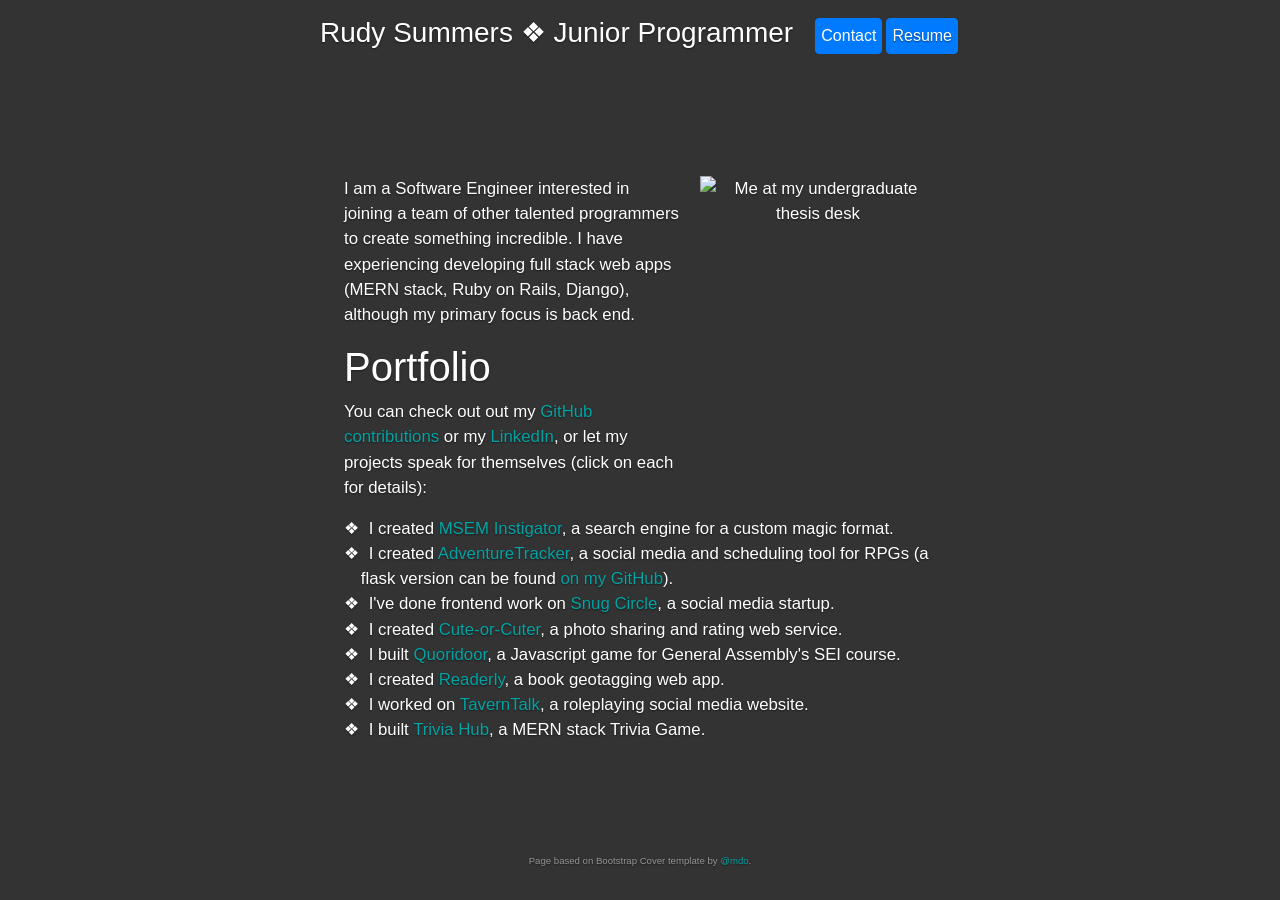
==== index.html @ fcfe2036 "updated post SEI" ====
<!doctype html>
<html lang="en">

  <head>
    <!-- Required meta tags -->
    <meta charset="utf-8">
    <meta name="viewport" content="width=device-width, initial-scale=1, shrink-to-fit=no">
    <meta name="description" content="">
    <meta name="author" content="">

    <!-- jQuery first then Bootstrap JS -->    
    <script src="https://code.jquery.com/jquery-3.3.1.js"></script>
    <script src="https://stackpath.bootstrapcdn.com/bootstrap/4.1.3/js/bootstrap.min.js" integrity="sha384-ChfqqxuZUCnJSK3+MXmPNIyE6ZbWh2IMqE241rYiqJxyMiZ6OW/JmZQ5stwEULTy" crossorigin="anonymous"></script>

    <!-- Bootstrap CSS -->
    <link rel="stylesheet" href="https://stackpath.bootstrapcdn.com/bootstrap/4.1.3/css/bootstrap.min.css" integrity="sha384-MCw98/SFnGE8fJT3GXwEOngsV7Zt27NXFoaoApmYm81iuXoPkFOJwJ8ERdknLPMO" crossorigin="anonymous">
    <link href="cover.css" rel="stylesheet">

    <title>Rudy Summers Portfolio</title>
  </head>

  <body>
    <div class="cover-container d-flex w-100 h-100 p-3 mx-auto flex-column">
      <header class="masthead mb-auto">
        <div class="inner">
          <h3 class="masthead-brand">Rudy Summers &#x2756; Junior Programmer</h3>
          <nav class="nav nav-masthead justify-content-center">
            <button type="button" class="btn btn-primary" data-toggle="modal" data-target="#contactModal">
              Contact
            </button>
            <a class="btn btn-primary" target=”_blank” href="https://drive.google.com/file/d/1ShY-8rQhaRQ8i8r3h64RKtpm_j4X4wgP/view?usp=sharing">Resume</a>
        </div>
      </header>

      <main role="main" class="inner cover">        
        <div class="col-sm-4 center">
        </div>
        <br>

        <p class="lead">
          <img src="https://i.imgur.com/EvGni8Z.jpg" 
            alt="Me at my undergraduate thesis desk" width="256" height="304" class="center">

          I am a Software Engineer interested in joining a team of other talented programmers 
          to create something incredible. I have experiencing developing full stack web apps (MERN stack, Ruby on Rails, Django),
          although my primary focus is back end.
        </p>

        <h1 class="cover-heading">Portfolio</h1>
        <p class="lead">
          You can check out out my 
            <a target=”_blank” href="https://github.com/rudyards">GitHub contributions</a> 
          or my 
            <a target=”_blank” href="https://www.linkedin.com/in/rudy-summers-61960042/">LinkedIn</a>, 
          or let my projects speak for themselves (click on each for details):
          </p>

        <ul>

          <li class="lead" id="instigator">
            I created 
            <a target=”_blank” href="https://msem-instigator.herokuapp.com/help/contact">MSEM Instigator</a>, 
            a search engine for a custom magic format.
            <ul class="skills" id="instigator-skills">
              <li>Skills Involved: Ruby on Rails, HTML</li>
              <li>White labeling a project/building on and heavily modifying someone else's code</li>
              <li>Database searching and displaying based on user inputs</li>
            </ul>
          </li>

          <li class="lead" id="adventure">
            I created 
            <a target=”_blank” href="https://adventuretracker.herokuapp.com/about">AdventureTracker</a>, 
            a social media and scheduling tool for RPGs (a flask version can be found 
            <a href="https://github.com/rudyards/flask-adventuretracker-localv">on my GitHub</a>).
            <ul class="skills" id="adventure-skills">
              <li>Skills Involved: Ruby on Rails, HTML</li>
              <li>Porting applications from one language (Python/Flask) to another (Rails)</li>
              <li>Getting timezones to display properly for users in Rails</li>
              <li>User accounts (including encrypted passwords)</li>
            </ul>
          </li>

          <li class="lead" id="snugcircle">
            I've done frontend work on 
            <a href="http://snugcircle.com/about">Snug Circle</a>, 
            a social media startup.
            <ul class="skills" id="snugcircle-skills">
                <li>Skills Involved: HTML, SCSS</li>
                <li>Responding to GitHub issues. Closing tickets to complete tasks.</li>
                <li>Creating new Git branches and pull requests for improvements and testing.</li>
            </ul>
          </li>

          <li class="lead" id="cuteorcuter">
            I created
            <a target="_blank" href="https://cute-or-cuter.com/about">Cute-or-Cuter</a>,
            a photo sharing and rating web service.
            <ul class="skills" id="cuteorcuter-skills">
              <li>Skills Involved: Ruby On Rails, HTML, CSS, JQuery, AWS</li>
              <li>Full stack web application from scratch with a target userbase</li>
              <li>Image hosting with AWS.</li>
              <li>Displaying images in a grid with bootstrap</li>
              <li>Incrementally adding critical features</li>
            </ul>
          </li>

          <li class="lead" id="quoridoor">
            I built
            <a target="_blank" href="http://rudysummers.com/Quoridoor/">Quoridoor</a>,
            a Javascript game for General Assembly's SEI course.
            <ul class="skills" id="quoridoor-skills">
              <li>Skills Involved: Javascript, HTML, CSS, JQuery, GitHub Pages</li>
              <li>Game based on the boardgame with the same name.</li>
              <li>Created in the span of 4 days for the first project week of GA.</li>
            </ul>
          </li>

          <li class="lead" id="readerly">
            I created
            <a target="_blank" href="https://readerly-sdi.herokuapp.com">Readerly</a>,
            a book geotagging web app.
            <ul class="skills" id="readerly-skills">
              <li>Skills Involved: Express, MongoDB (via Atlas), Mongoose, Google Maps API, Google Books API, CSS, EJS, Node.JS</li>
              <li>Full stack web application that uses multiple different APIS</li>
              <li>Created for the second project week of General Assembly.</li>
              <li>Currently is a MVP, more features are being added.</li>
            </ul>
          </li>

          <li class="lead" id="taverntalk">
            I worked on
            <a target="_blank" href="https://taverntalk.herokuapp.com">TavernTalk</a>,
            a roleplaying social media website.
            <ul class="skills" id="taverntalk-skills">
              <li>Skills Involved: Python, Django, Postgresql, HTML, Materialize, GitHub</li>
              <li>Full stack group project. I was in charge of managing the GitHub as well as a substantial portion of the backend.</li>
              <li>Created for the third project week of General Assembly.</li>
              <li>Originally concieved by another group member, the project shares some similarities with AdventureTracker.</li>
              <li>Active development is planned, as the group work efforts were very successful.</li>
            </ul>
          </li>

          <li class="lead" id="triviahub">
            I built
            <a target="_blank" href="https://sei-trivia-hub.herokuapp.com">Trivia Hub</a>,
            a MERN stack Trivia Game.
            <ul class="skills" id="triviahub-skills">
              <li>Skills Involved: React, Mongoose, Express, Node, HTML, Javascript, CSS, OpenTriviaDB API</li>
              <li>Full stack React project that utilized an API and has persistent user logins/scores.</li>
              <li>Created for the fourth project week of GA.</li>
              <li>Currently is a MVP, more polish required.</li>
            </ul>
          </li>
        
        </ul>

        <!-- Button trigger modal -->
        <div class="modal fade" id="contactModal" tabindex="-1" role="dialog" aria-labelledby="exampleModalLabel" aria-hidden="true">
          <div class="modal-dialog" role="document">
            <div class="modal-content">
              <div class="modal-header">
                <h5 class="modal-title" id="exampleModalLabel">Contact Info</h5>
                <button type="button" class="close" data-dismiss="modal" aria-label="Close">
                  <span aria-hidden="true">&times;</span>
                </button>
              </div>
              <div class="modal-body" style="text-shadow:none">
                Email: <a href="mailto:summersrudy@gmail.com">summersrudy@gmail.com</a>
                <br>Phone: (310)-570-9792
              </div>
            </div>
          </div>
        </div>

      </main>

      <footer class="mastfoot mt-auto text-center">
        <div class="inner">
          <p class="tiny">
            Page based on Bootstrap Cover template by 
            <a href="https://twitter.com/mdo">@mdo</a>.
            </p>
        </div>
      </footer>
    </div>
    <script src='main.js'></script> 
  </body>

</html>
---- cover.css ----
/*
 * Globals
 */

/* Links */
a:focus,
a:hover {
  color: #fff;
}

a {
  color: #01a3a4;
}

/* Custom default button */
.btn-secondary,
.btn-secondary:hover,
.btn-secondary:focus {
  color: #333;
  text-shadow: none; /* Prevent inheritance from `body` */
  background-color: #fff;
  border: .05rem solid #fff;
}


/*
 * Base structure
 */

html,
body {
  height: 100%;
  background-color: #333;
}

body {
  display: -ms-flexbox;
  display: flex;
  color: #fff;
  text-shadow: 0 .05rem .1rem rgba(0, 0, 0, .5);
}

.container {
  max-width: 450px;
  margin: 0 auto; }

.cover-container {
  max-width: 42em;
}

/* We only have one image. */
img {
  float:        right;
  padding-left: 20px;
}

ul {
  list-style: none;
  margin-left: 0;
  padding-left: 0;
}

li {
  padding-left: 1em;
  text-indent: -1em;
}

li:before {
  content:         "❖";
  padding-right:   5px;
}

.skills {
  display:      none;
  padding-left: 20px;
}

.hide {
  display: none; }

.modal-title, .modal-body {
  color: black;
}

.btn-primary {
  padding: 5px;
  margin: 2px;
}

.lead {
  font-size: 1.05rem;
}

/*
 * Header
 */
.masthead {
  margin-bottom: 2rem;
}

.masthead-brand {
  margin-bottom: 0;
}

.nav-masthead .nav-link {
  padding: .25rem 0;
  font-weight: 700;
  color: rgba(255, 255, 255, .5);
  background-color: transparent;
  border-bottom: .25rem solid transparent;
}

.nav-masthead .nav-link:hover,
.nav-masthead .nav-link:focus {
  border-bottom-color: rgba(255, 255, 255, .25);
}

.nav-masthead .nav-link + .nav-link {
  margin-left: 1rem;
}

.nav-masthead .active {
  color: #fff;
  border-bottom-color: #fff;
}

@media (min-width: 48em) {
  .masthead-brand {
    float: left;
  }
  .nav-masthead {
    float: right;
  }
}

.center {
  text-align: center;
}

.tiny {
  font-size:        0.6em;
}

/*
 * Cover
 */
.cover {
  padding: 0 1.5rem;
}
.cover .btn-lg {
  padding: .75rem 1.25rem;
  font-weight: 700;
}



/*
 * Footer
 */
.mastfoot {
  color: rgba(255, 255, 255, .5);
}
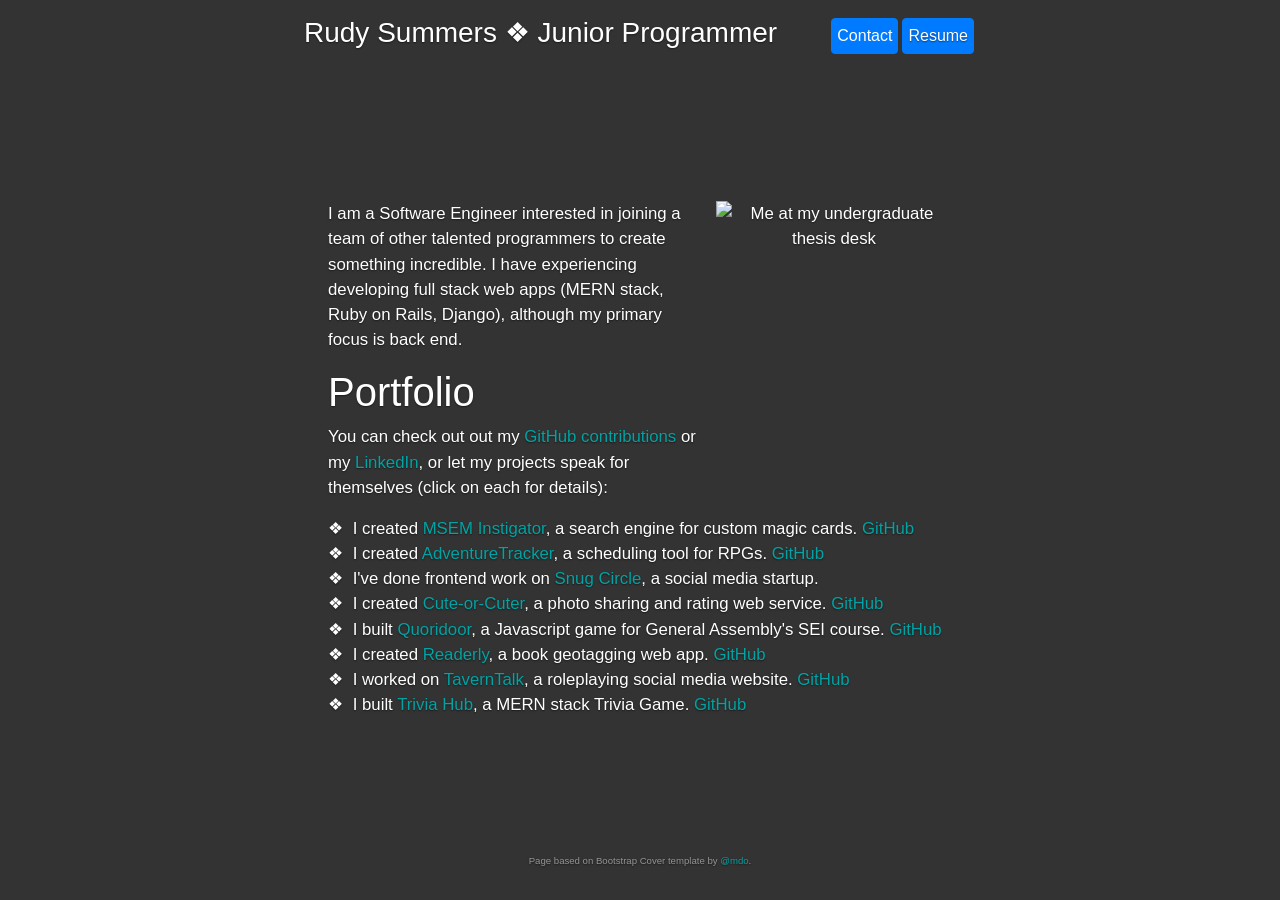
==== commit da051913: "Added github links to each list item" ====
--- a/index.html
+++ b/index.html
@@ -60,7 +60,7 @@
           <li class="lead" id="instigator">
             I created 
             <a target=”_blank” href="https://msem-instigator.herokuapp.com/help/contact">MSEM Instigator</a>, 
-            a search engine for a custom magic format.
+            a search engine for custom magic cards. <b><a target="_blank" href="https://github.com/rudyards/frontend">GitHub</a></b>
             <ul class="skills" id="instigator-skills">
               <li>Skills Involved: Ruby on Rails, HTML</li>
               <li>White labeling a project/building on and heavily modifying someone else's code</li>
@@ -71,13 +71,13 @@
           <li class="lead" id="adventure">
             I created 
             <a target=”_blank” href="https://adventuretracker.herokuapp.com/about">AdventureTracker</a>, 
-            a social media and scheduling tool for RPGs (a flask version can be found 
-            <a href="https://github.com/rudyards/flask-adventuretracker-localv">on my GitHub</a>).
+            a scheduling tool for RPGs. <b><a target="_blank" href="https://github.com/rudyards/adventuretracker">GitHub</a></b>
             <ul class="skills" id="adventure-skills">
               <li>Skills Involved: Ruby on Rails, HTML</li>
               <li>Porting applications from one language (Python/Flask) to another (Rails)</li>
               <li>Getting timezones to display properly for users in Rails</li>
               <li>User accounts (including encrypted passwords)</li>
+              <li>Another version was built in Flask. <b><a target="_blank" href="https://github.com/rudyards/flask-adventuretracker-localv">GitHub</a></b>
             </ul>
           </li>
 
@@ -89,13 +89,14 @@
                 <li>Skills Involved: HTML, SCSS</li>
                 <li>Responding to GitHub issues. Closing tickets to complete tasks.</li>
                 <li>Creating new Git branches and pull requests for improvements and testing.</li>
+                <li>No public GitHub currently avilable</li>
             </ul>
           </li>
 
           <li class="lead" id="cuteorcuter">
             I created
             <a target="_blank" href="https://cute-or-cuter.com/about">Cute-or-Cuter</a>,
-            a photo sharing and rating web service.
+            a photo sharing and rating web service. <b><a target="_blank" href="https://github.com/rudyards/cute-or-cuter">GitHub</a></b>
             <ul class="skills" id="cuteorcuter-skills">
               <li>Skills Involved: Ruby On Rails, HTML, CSS, JQuery, AWS</li>
               <li>Full stack web application from scratch with a target userbase</li>
@@ -108,7 +109,7 @@
           <li class="lead" id="quoridoor">
             I built
             <a target="_blank" href="http://rudysummers.com/Quoridoor/">Quoridoor</a>,
-            a Javascript game for General Assembly's SEI course.
+            a Javascript game for General Assembly's SEI course. <b><a target="_blank" href="https://github.com/rudyards/Quoridoor">GitHub</a></b>
             <ul class="skills" id="quoridoor-skills">
               <li>Skills Involved: Javascript, HTML, CSS, JQuery, GitHub Pages</li>
               <li>Game based on the boardgame with the same name.</li>
@@ -119,7 +120,7 @@
           <li class="lead" id="readerly">
             I created
             <a target="_blank" href="https://readerly-sdi.herokuapp.com">Readerly</a>,
-            a book geotagging web app.
+            a book geotagging web app. <b><a target="_blank" href="https://github.com/rudyards/Readerly">GitHub</a></b>
             <ul class="skills" id="readerly-skills">
               <li>Skills Involved: Express, MongoDB (via Atlas), Mongoose, Google Maps API, Google Books API, CSS, EJS, Node.JS</li>
               <li>Full stack web application that uses multiple different APIS</li>
@@ -131,7 +132,7 @@
           <li class="lead" id="taverntalk">
             I worked on
             <a target="_blank" href="https://taverntalk.herokuapp.com">TavernTalk</a>,
-            a roleplaying social media website.
+            a roleplaying social media website. <b><a target="_blank" href="https://github.com/rudyards/TavernTalk">GitHub</a></b>
             <ul class="skills" id="taverntalk-skills">
               <li>Skills Involved: Python, Django, Postgresql, HTML, Materialize, GitHub</li>
               <li>Full stack group project. I was in charge of managing the GitHub as well as a substantial portion of the backend.</li>
@@ -144,7 +145,7 @@
           <li class="lead" id="triviahub">
             I built
             <a target="_blank" href="https://sei-trivia-hub.herokuapp.com">Trivia Hub</a>,
-            a MERN stack Trivia Game.
+            a MERN stack Trivia Game. <b><a target="_blank" href="https://github.com/rudyards/trivia-hub">GitHub</a></b>
             <ul class="skills" id="triviahub-skills">
               <li>Skills Involved: React, Mongoose, Express, Node, HTML, Javascript, CSS, OpenTriviaDB API</li>
               <li>Full stack React project that utilized an API and has persistent user logins/scores.</li>
--- a/cover.css
+++ b/cover.css
@@ -45,7 +45,7 @@
   margin: 0 auto; }
 
 .cover-container {
-  max-width: 42em;
+  max-width: 44em;
 }
 
 /* We only have one image. */
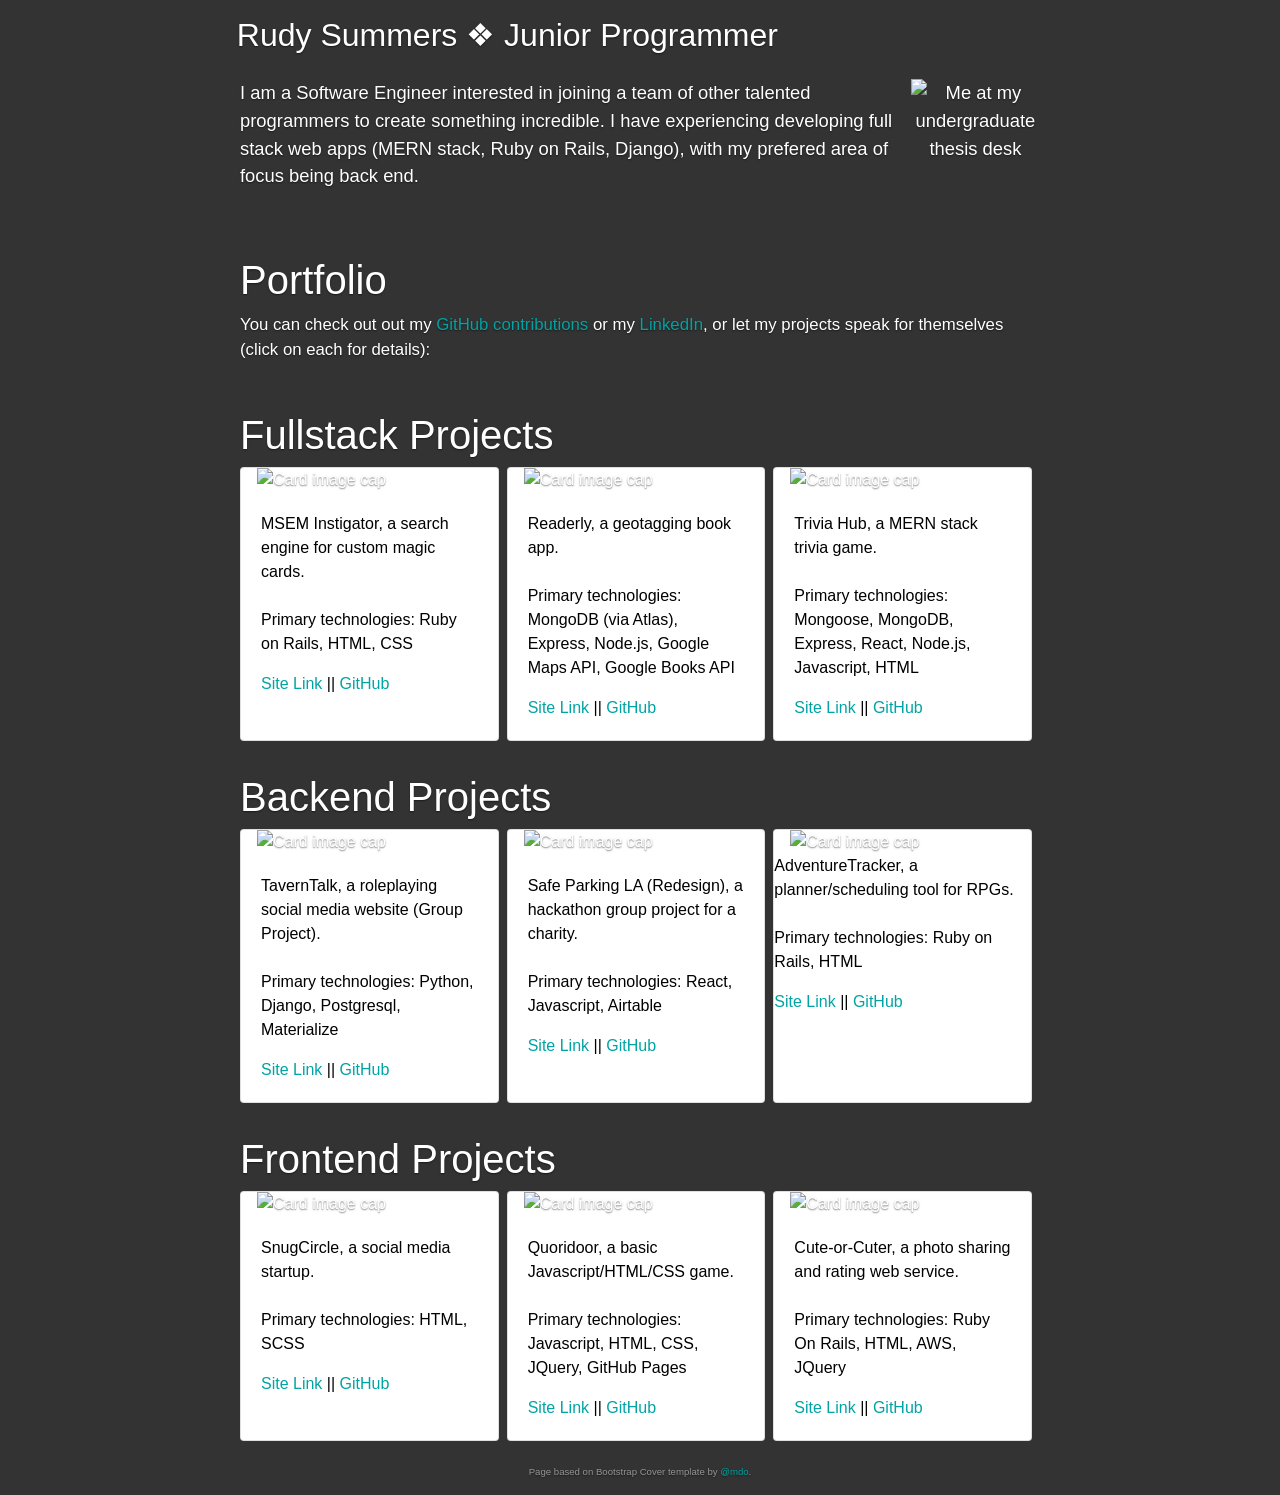
==== commit 926a464a: "Redesign" ====
--- a/index.html
+++ b/index.html
@@ -23,12 +23,7 @@
     <div class="cover-container d-flex w-100 h-100 p-3 mx-auto flex-column">
       <header class="masthead mb-auto">
         <div class="inner">
-          <h3 class="masthead-brand">Rudy Summers &#x2756; Junior Programmer</h3>
-          <nav class="nav nav-masthead justify-content-center">
-            <button type="button" class="btn btn-primary" data-toggle="modal" data-target="#contactModal">
-              Contact
-            </button>
-            <a class="btn btn-primary" target=”_blank” href="https://drive.google.com/file/d/1ShY-8rQhaRQ8i8r3h64RKtpm_j4X4wgP/view?usp=sharing">Resume</a>
+          <h2 class="masthead-brand title">Rudy Summers &#x2756; Junior Programmer</h3>
         </div>
       </header>
 
@@ -37,14 +32,14 @@
         </div>
         <br>
 
-        <p class="lead">
+        <div class="intro">
           <img src="https://i.imgur.com/EvGni8Z.jpg" 
-            alt="Me at my undergraduate thesis desk" width="256" height="304" class="center">
-
+            alt="Me at my undergraduate thesis desk" width="147.6" height="182.4" class="center">
+        <p>
           I am a Software Engineer interested in joining a team of other talented programmers 
-          to create something incredible. I have experiencing developing full stack web apps (MERN stack, Ruby on Rails, Django),
-          although my primary focus is back end.
+          to create something incredible. I have experiencing developing full stack web apps (MERN stack, Ruby on Rails, Django), with my prefered area of focus being back end.
         </p>
+        </div>
 
         <h1 class="cover-heading">Portfolio</h1>
         <p class="lead">
@@ -54,128 +49,137 @@
             <a target=”_blank” href="https://www.linkedin.com/in/rudy-summers-61960042/">LinkedIn</a>, 
           or let my projects speak for themselves (click on each for details):
           </p>
+        <h1 class="cover-heading">Fullstack Projects</h1>
+        <div class="projects">       
+          <div class="card">
+            <img class="card-img-top" src="https://i.imgur.com/At8eZzS.jpg" alt="Card image cap">
+            <div class="card-body">
+                <p class="card-text">MSEM Instigator, a search engine for custom magic cards.
+                <br>
+                <br>Primary technologies: Ruby on Rails, HTML, CSS</p>
+                <p class="card-text"> <a target=”_blank” href="https://msem-instigator.herokuapp.com">Site Link</a>  ||  
+                <a target="_blank" href="https://github.com/rudyards/frontend">GitHub</a>
+                </p>
+              </div>
+          </div>
 
-        <ul>
+          <div class="card" >
+            <img class="card-img-top" src="https://i.imgur.com/IbSt38e.jpg" alt="Card image cap">
+            <div class="card-body">
+                <p class="card-text">Readerly, a geotagging book app.
+                <br>
+                <br>Primary technologies: MongoDB (via Atlas), Express, Node.js, Google Maps API, Google Books API</p>
+                <p class="card-text"><a target="_blank" href="https://readerly-sdi.herokuapp.com">Site Link</a>
+                  ||
+                <a target="_blank" href="https://github.com/rudyards/Readerly">GitHub</a>
+                </p>
+              </div>
+          </div>
 
-          <li class="lead" id="instigator">
-            I created 
-            <a target=”_blank” href="https://msem-instigator.herokuapp.com/help/contact">MSEM Instigator</a>, 
-            a search engine for custom magic cards. <b><a target="_blank" href="https://github.com/rudyards/frontend">GitHub</a></b>
-            <ul class="skills" id="instigator-skills">
-              <li>Skills Involved: Ruby on Rails, HTML</li>
-              <li>White labeling a project/building on and heavily modifying someone else's code</li>
-              <li>Database searching and displaying based on user inputs</li>
-            </ul>
-          </li>
+          <div class="card" >
+            <img class="card-img-top" src="https://i.imgur.com/8hkVXDj.jpg" alt="Card image cap">
+            <div class="card-body">
+                <p class="card-text">Trivia Hub, a MERN stack trivia game.
+                <br>
+                <br>Primary technologies: Mongoose, MongoDB, Express, React, Node.js, Javascript, HTML</p>
+                <p class="card-text"><a target="_blank" href="https://sei-trivia-hub.herokuapp.com">Site Link</a>
+                  ||
+                <a target="_blank" href="https://github.com/rudyards/trivia-hub">GitHub</a>
+                </p>
+              </div>
+          </div>
 
-          <li class="lead" id="adventure">
-            I created 
-            <a target=”_blank” href="https://adventuretracker.herokuapp.com/about">AdventureTracker</a>, 
-            a scheduling tool for RPGs. <b><a target="_blank" href="https://github.com/rudyards/adventuretracker">GitHub</a></b>
-            <ul class="skills" id="adventure-skills">
-              <li>Skills Involved: Ruby on Rails, HTML</li>
-              <li>Porting applications from one language (Python/Flask) to another (Rails)</li>
-              <li>Getting timezones to display properly for users in Rails</li>
-              <li>User accounts (including encrypted passwords)</li>
-              <li>Another version was built in Flask. <b><a target="_blank" href="https://github.com/rudyards/flask-adventuretracker-localv">GitHub</a></b>
-            </ul>
-          </li>
-
-          <li class="lead" id="snugcircle">
-            I've done frontend work on 
-            <a href="http://snugcircle.com/about">Snug Circle</a>, 
-            a social media startup.
-            <ul class="skills" id="snugcircle-skills">
-                <li>Skills Involved: HTML, SCSS</li>
-                <li>Responding to GitHub issues. Closing tickets to complete tasks.</li>
-                <li>Creating new Git branches and pull requests for improvements and testing.</li>
-                <li>No public GitHub currently avilable</li>
-            </ul>
-          </li>
-
-          <li class="lead" id="cuteorcuter">
-            I created
-            <a target="_blank" href="https://cute-or-cuter.com/about">Cute-or-Cuter</a>,
-            a photo sharing and rating web service. <b><a target="_blank" href="https://github.com/rudyards/cute-or-cuter">GitHub</a></b>
-            <ul class="skills" id="cuteorcuter-skills">
-              <li>Skills Involved: Ruby On Rails, HTML, CSS, JQuery, AWS</li>
-              <li>Full stack web application from scratch with a target userbase</li>
-              <li>Image hosting with AWS.</li>
-              <li>Displaying images in a grid with bootstrap</li>
-              <li>Incrementally adding critical features</li>
-            </ul>
-          </li>
-
-          <li class="lead" id="quoridoor">
-            I built
-            <a target="_blank" href="http://rudysummers.com/Quoridoor/">Quoridoor</a>,
-            a Javascript game for General Assembly's SEI course. <b><a target="_blank" href="https://github.com/rudyards/Quoridoor">GitHub</a></b>
-            <ul class="skills" id="quoridoor-skills">
-              <li>Skills Involved: Javascript, HTML, CSS, JQuery, GitHub Pages</li>
-              <li>Game based on the boardgame with the same name.</li>
-              <li>Created in the span of 4 days for the first project week of GA.</li>
-            </ul>
-          </li>
-
-          <li class="lead" id="readerly">
-            I created
-            <a target="_blank" href="https://readerly-sdi.herokuapp.com">Readerly</a>,
-            a book geotagging web app. <b><a target="_blank" href="https://github.com/rudyards/Readerly">GitHub</a></b>
-            <ul class="skills" id="readerly-skills">
-              <li>Skills Involved: Express, MongoDB (via Atlas), Mongoose, Google Maps API, Google Books API, CSS, EJS, Node.JS</li>
-              <li>Full stack web application that uses multiple different APIS</li>
-              <li>Created for the second project week of General Assembly.</li>
-              <li>Currently is a MVP, more features are being added.</li>
-            </ul>
-          </li>
-
-          <li class="lead" id="taverntalk">
-            I worked on
-            <a target="_blank" href="https://taverntalk.herokuapp.com">TavernTalk</a>,
-            a roleplaying social media website. <b><a target="_blank" href="https://github.com/rudyards/TavernTalk">GitHub</a></b>
-            <ul class="skills" id="taverntalk-skills">
-              <li>Skills Involved: Python, Django, Postgresql, HTML, Materialize, GitHub</li>
-              <li>Full stack group project. I was in charge of managing the GitHub as well as a substantial portion of the backend.</li>
-              <li>Created for the third project week of General Assembly.</li>
-              <li>Originally concieved by another group member, the project shares some similarities with AdventureTracker.</li>
-              <li>Active development is planned, as the group work efforts were very successful.</li>
-            </ul>
-          </li>
-
-          <li class="lead" id="triviahub">
-            I built
-            <a target="_blank" href="https://sei-trivia-hub.herokuapp.com">Trivia Hub</a>,
-            a MERN stack Trivia Game. <b><a target="_blank" href="https://github.com/rudyards/trivia-hub">GitHub</a></b>
-            <ul class="skills" id="triviahub-skills">
-              <li>Skills Involved: React, Mongoose, Express, Node, HTML, Javascript, CSS, OpenTriviaDB API</li>
-              <li>Full stack React project that utilized an API and has persistent user logins/scores.</li>
-              <li>Created for the fourth project week of GA.</li>
-              <li>Currently is a MVP, more polish required.</li>
-            </ul>
-          </li>
-        
-        </ul>
-
-        <!-- Button trigger modal -->
-        <div class="modal fade" id="contactModal" tabindex="-1" role="dialog" aria-labelledby="exampleModalLabel" aria-hidden="true">
-          <div class="modal-dialog" role="document">
-            <div class="modal-content">
-              <div class="modal-header">
-                <h5 class="modal-title" id="exampleModalLabel">Contact Info</h5>
-                <button type="button" class="close" data-dismiss="modal" aria-label="Close">
-                  <span aria-hidden="true">&times;</span>
-                </button>
-              </div>
-              <div class="modal-body" style="text-shadow:none">
-                Email: <a href="mailto:summersrudy@gmail.com">summersrudy@gmail.com</a>
-                <br>Phone: (310)-570-9792
-              </div>
-            </div>
-          </div>
         </div>
 
-      </main>
+        <h1 class="cover-heading">Backend Projects</h1>
+        <div class="projects">       
+          <div class="card">
+            <img class="card-img-top" src="https://i.imgur.com/s8kVEn7.jpg" alt="Card image cap">
+            <div class="card-body">
+                <p class="card-text">TavernTalk, a roleplaying social media website (Group Project).
+                <br>
+                <br>Primary technologies: Python, Django, Postgresql, Materialize</p>
+                <p class="card-text"><a target="_blank" href="https://taverntalk.herokuapp.com">Site Link</a>
+                  ||
+                <a target="_blank" href="https://github.com/rudyards/TavernTalk">GitHub</a>
+              </div>
+          </div>
 
+          <div class="card">
+            <img class="card-img-top" src="https://i.imgur.com/LPekeTQ.jpg" alt="Card image cap">
+            <div class="card-body">
+                <p class="card-text">Safe Parking LA (Redesign), a hackathon group project for a charity.
+                <br>
+                <br>Primary technologies: React, Javascript, Airtable</p>
+                <p class="card-text"><a target="_blank" href="http://spla-app.herokuapp.com/">Site Link</a>
+                  ||
+                <a target="_blank" href="https://github.com/rudyards/SPLA-Redesign">GitHub</a>
+              </div>
+          </div>
+
+          <div class="card">
+            <img class="card-img-top" src="https://i.imgur.com/VY2jbHj.jpg" alt="Card image cap">
+            <div class="card-bod">
+                <p class="card-text">AdventureTracker, a planner/scheduling tool for RPGs.
+                <br>
+                <br>Primary technologies: Ruby on Rails, HTML</p>
+                <p class="card-text"><a target="_blank" href="https://adventuretracker.herokuapp.com">Site Link</a>
+                  ||
+                <a target="_blank" href="https://github.com/rudyards/adventuretracker">GitHub</a>
+              </div>
+          </div>
+
+          
+
+        </div>
+
+        <h1 class="cover-heading">Frontend Projects</h1>
+        <div class="projects">       
+          <div class="card">
+            <img class="card-img-top" src="https://i.imgur.com/l3mSmH8.jpg" alt="Card image cap">
+            <div class="card-body">
+                <p class="card-text">SnugCircle, a social media startup.
+                <br>
+                <br>Primary technologies: HTML, SCSS</p>
+                <p class="card-text"> <a target=”_blank” href="https://snugcircle.com/">Site Link</a>  ||  
+                <a target="_blank" href="https://github.com/ColinSummers/circle">GitHub</a>
+                </p>
+              </div>
+          </div>
+
+          <div class="card">
+            <img class="card-img-top" src="https://i.imgur.com/NXIUOVl.jpg" alt="Card image cap">
+            <div class="card-body">
+                <p class="card-text">Quoridoor, a basic Javascript/HTML/CSS game.
+                <br>
+                <br>Primary technologies: Javascript, HTML, CSS, JQuery, GitHub Pages</p>
+                <p class="card-text">
+                  <a target="_blank" href="http://rudysummers.com/Quoridoor/">Site Link</a>
+                  ||
+                  <a target="_blank" href="https://github.com/rudyards/Quoridoor">GitHub</a>
+                </p>
+              </div>
+          </div>
+
+          <div class="card">
+            <img class="card-img-top" src="https://i.imgur.com/csip5Ye.jpg" alt="Card image cap">
+            <div class="card-body">
+                <p class="card-text">Cute-or-Cuter, a photo sharing and rating web service.
+                <br>
+              <br>Primary technologies: Ruby On Rails, HTML, AWS, JQuery</p>
+                <p class="card-text">
+                  <a target="_blank" href="https://cute-or-cuter.com/">Site Link</a>
+                  ||
+                  <a target="_blank" href="https://github.com/rudyards/cute-or-cuter">GitHub</a>
+                </p>
+              </div>
+          </div>
+
+        </div>
+        <!-- Button trigger modal -->
+
+  
+      <br>
       <footer class="mastfoot mt-auto text-center">
         <div class="inner">
           <p class="tiny">
--- a/cover.css
+++ b/cover.css
@@ -5,7 +5,7 @@
 /* Links */
 a:focus,
 a:hover {
-  color: #fff;
+  color: blue;
 }
 
 a {
@@ -45,13 +45,13 @@
   margin: 0 auto; }
 
 .cover-container {
-  max-width: 44em;
+  max-width: 55em;
 }
 
 /* We only have one image. */
 img {
   float:        right;
-  padding-left: 20px;
+  padding-left: 1em;
 }
 
 ul {
@@ -70,8 +70,31 @@
   padding-right:   5px;
 }
 
+.projects {
+  display:flex;
+
+}
+
+.card {
+  margin-right: .5em;
+  width: 33%;
+}
+
+.card-text {
+  color: black;
+  text-shadow: none;
+}
+
+.intro {
+  padding-bottom: 1em;
+  font-size: 1.15rem;
+}
+
+.title {
+  padding-left: .65em;
+}
+
 .skills {
-  display:      none;
   padding-left: 20px;
 }
 
@@ -152,6 +175,9 @@
   font-weight: 700;
 }
 
+.cover-heading {
+  padding-top: 2rem;
+}
 
 
 /*
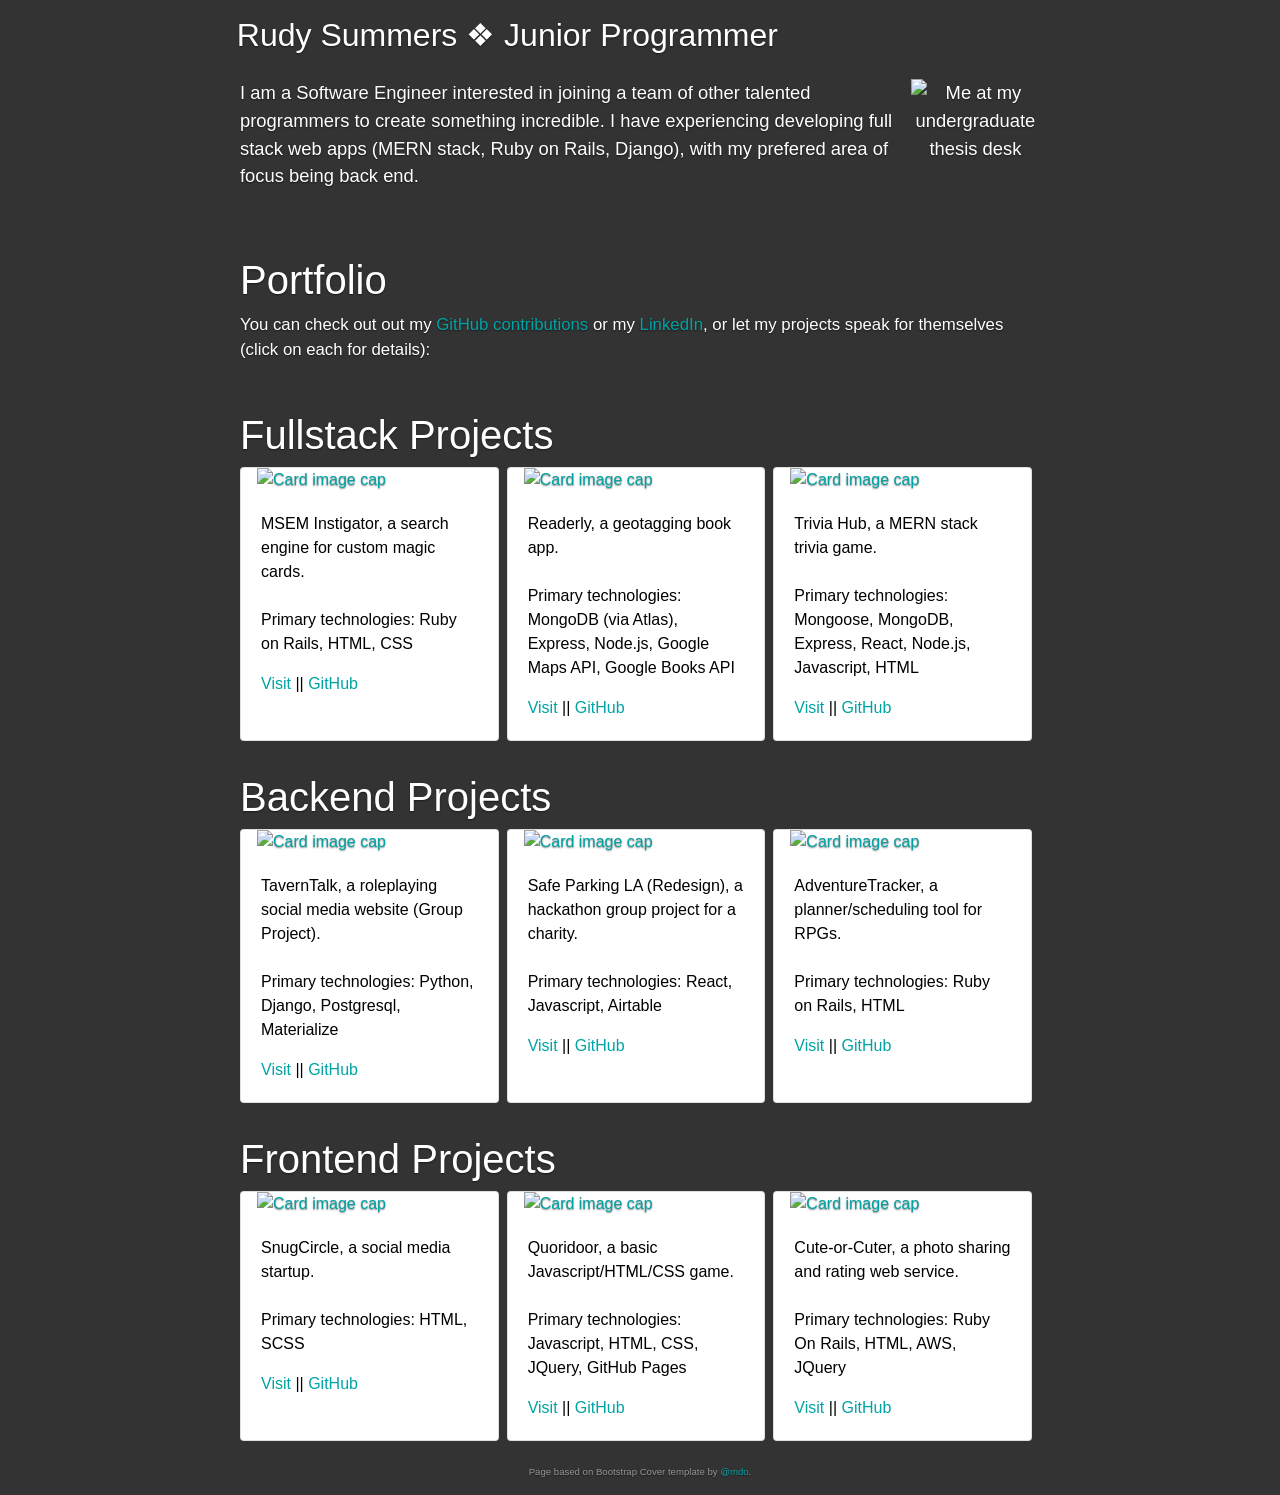
==== commit e6c5dc1b: "tweaks" ====
--- a/index.html
+++ b/index.html
@@ -52,24 +52,24 @@
         <h1 class="cover-heading">Fullstack Projects</h1>
         <div class="projects">       
           <div class="card">
-            <img class="card-img-top" src="https://i.imgur.com/At8eZzS.jpg" alt="Card image cap">
+            <a target=”_blank” href="https://msem-instigator.herokuapp.com"><img class="card-img-top" src="https://i.imgur.com/At8eZzS.jpg" alt="Card image cap"></a>
             <div class="card-body">
                 <p class="card-text">MSEM Instigator, a search engine for custom magic cards.
                 <br>
                 <br>Primary technologies: Ruby on Rails, HTML, CSS</p>
-                <p class="card-text"> <a target=”_blank” href="https://msem-instigator.herokuapp.com">Site Link</a>  ||  
+                <p class="card-text"> <a target=”_blank” href="https://msem-instigator.herokuapp.com">Visit</a>  ||  
                 <a target="_blank" href="https://github.com/rudyards/frontend">GitHub</a>
                 </p>
               </div>
           </div>
 
           <div class="card" >
-            <img class="card-img-top" src="https://i.imgur.com/IbSt38e.jpg" alt="Card image cap">
+            <a target="_blank" href="https://readerly-sdi.herokuapp.com"><img class="card-img-top" src="https://i.imgur.com/IbSt38e.jpg" alt="Card image cap"></a>
             <div class="card-body">
                 <p class="card-text">Readerly, a geotagging book app.
                 <br>
                 <br>Primary technologies: MongoDB (via Atlas), Express, Node.js, Google Maps API, Google Books API</p>
-                <p class="card-text"><a target="_blank" href="https://readerly-sdi.herokuapp.com">Site Link</a>
+                <p class="card-text"><a target="_blank" href="https://readerly-sdi.herokuapp.com">Visit</a>
                   ||
                 <a target="_blank" href="https://github.com/rudyards/Readerly">GitHub</a>
                 </p>
@@ -77,12 +77,12 @@
           </div>
 
           <div class="card" >
-            <img class="card-img-top" src="https://i.imgur.com/8hkVXDj.jpg" alt="Card image cap">
+            <a target="_blank" href="https://sei-trivia-hub.herokuapp.com"><img class="card-img-top" src="https://i.imgur.com/8hkVXDj.jpg" alt="Card image cap"></a>
             <div class="card-body">
                 <p class="card-text">Trivia Hub, a MERN stack trivia game.
                 <br>
                 <br>Primary technologies: Mongoose, MongoDB, Express, React, Node.js, Javascript, HTML</p>
-                <p class="card-text"><a target="_blank" href="https://sei-trivia-hub.herokuapp.com">Site Link</a>
+                <p class="card-text"><a target="_blank" href="https://sei-trivia-hub.herokuapp.com">Visit</a>
                   ||
                 <a target="_blank" href="https://github.com/rudyards/trivia-hub">GitHub</a>
                 </p>
@@ -94,36 +94,36 @@
         <h1 class="cover-heading">Backend Projects</h1>
         <div class="projects">       
           <div class="card">
-            <img class="card-img-top" src="https://i.imgur.com/s8kVEn7.jpg" alt="Card image cap">
+            <a target="_blank" href="https://taverntalk.herokuapp.com"><img class="card-img-top" src="https://i.imgur.com/s8kVEn7.jpg" alt="Card image cap"></a>
             <div class="card-body">
                 <p class="card-text">TavernTalk, a roleplaying social media website (Group Project).
                 <br>
                 <br>Primary technologies: Python, Django, Postgresql, Materialize</p>
-                <p class="card-text"><a target="_blank" href="https://taverntalk.herokuapp.com">Site Link</a>
+                <p class="card-text"><a target="_blank" href="https://taverntalk.herokuapp.com">Visit</a>
                   ||
                 <a target="_blank" href="https://github.com/rudyards/TavernTalk">GitHub</a>
               </div>
           </div>
 
           <div class="card">
-            <img class="card-img-top" src="https://i.imgur.com/LPekeTQ.jpg" alt="Card image cap">
+            <a target="_blank" href="http://spla-app.herokuapp.com/"><img class="card-img-top" src="https://i.imgur.com/LPekeTQ.jpg" alt="Card image cap"></a>
             <div class="card-body">
                 <p class="card-text">Safe Parking LA (Redesign), a hackathon group project for a charity.
                 <br>
                 <br>Primary technologies: React, Javascript, Airtable</p>
-                <p class="card-text"><a target="_blank" href="http://spla-app.herokuapp.com/">Site Link</a>
+                <p class="card-text"><a target="_blank" href="http://spla-app.herokuapp.com/">Visit</a>
                   ||
                 <a target="_blank" href="https://github.com/rudyards/SPLA-Redesign">GitHub</a>
               </div>
           </div>
 
           <div class="card">
-            <img class="card-img-top" src="https://i.imgur.com/VY2jbHj.jpg" alt="Card image cap">
-            <div class="card-bod">
+            <a target="_blank" href="https://adventuretracker.herokuapp.com"><img class="card-img-top" src="https://i.imgur.com/VY2jbHj.jpg" alt="Card image cap"></a>
+            <div class="card-body">
                 <p class="card-text">AdventureTracker, a planner/scheduling tool for RPGs.
                 <br>
                 <br>Primary technologies: Ruby on Rails, HTML</p>
-                <p class="card-text"><a target="_blank" href="https://adventuretracker.herokuapp.com">Site Link</a>
+                <p class="card-text"><a target="_blank" href="https://adventuretracker.herokuapp.com">Visit</a>
                   ||
                 <a target="_blank" href="https://github.com/rudyards/adventuretracker">GitHub</a>
               </div>
@@ -136,25 +136,25 @@
         <h1 class="cover-heading">Frontend Projects</h1>
         <div class="projects">       
           <div class="card">
-            <img class="card-img-top" src="https://i.imgur.com/l3mSmH8.jpg" alt="Card image cap">
+            <a target=”_blank” href="https://snugcircle.com/"><img class="card-img-top" src="https://i.imgur.com/l3mSmH8.jpg" alt="Card image cap"></a>
             <div class="card-body">
                 <p class="card-text">SnugCircle, a social media startup.
                 <br>
                 <br>Primary technologies: HTML, SCSS</p>
-                <p class="card-text"> <a target=”_blank” href="https://snugcircle.com/">Site Link</a>  ||  
+                <p class="card-text"> <a target=”_blank” href="https://snugcircle.com/">Visit</a>  ||  
                 <a target="_blank" href="https://github.com/ColinSummers/circle">GitHub</a>
                 </p>
               </div>
           </div>
 
           <div class="card">
-            <img class="card-img-top" src="https://i.imgur.com/NXIUOVl.jpg" alt="Card image cap">
+            <a target="_blank" href="http://rudysummers.com/Quoridoor/"><img class="card-img-top" src="https://i.imgur.com/NXIUOVl.jpg" alt="Card image cap"></a>
             <div class="card-body">
                 <p class="card-text">Quoridoor, a basic Javascript/HTML/CSS game.
                 <br>
                 <br>Primary technologies: Javascript, HTML, CSS, JQuery, GitHub Pages</p>
                 <p class="card-text">
-                  <a target="_blank" href="http://rudysummers.com/Quoridoor/">Site Link</a>
+                  <a target="_blank" href="http://rudysummers.com/Quoridoor/">Visit</a>
                   ||
                   <a target="_blank" href="https://github.com/rudyards/Quoridoor">GitHub</a>
                 </p>
@@ -162,13 +162,13 @@
           </div>
 
           <div class="card">
-            <img class="card-img-top" src="https://i.imgur.com/csip5Ye.jpg" alt="Card image cap">
+            <a target="_blank" href="https://cute-or-cuter.com/"><img class="card-img-top" src="https://i.imgur.com/csip5Ye.jpg" alt="Card image cap"></a>
             <div class="card-body">
                 <p class="card-text">Cute-or-Cuter, a photo sharing and rating web service.
                 <br>
               <br>Primary technologies: Ruby On Rails, HTML, AWS, JQuery</p>
                 <p class="card-text">
-                  <a target="_blank" href="https://cute-or-cuter.com/">Site Link</a>
+                  <a target="_blank" href="https://cute-or-cuter.com/">Visit</a>
                   ||
                   <a target="_blank" href="https://github.com/rudyards/cute-or-cuter">GitHub</a>
                 </p>
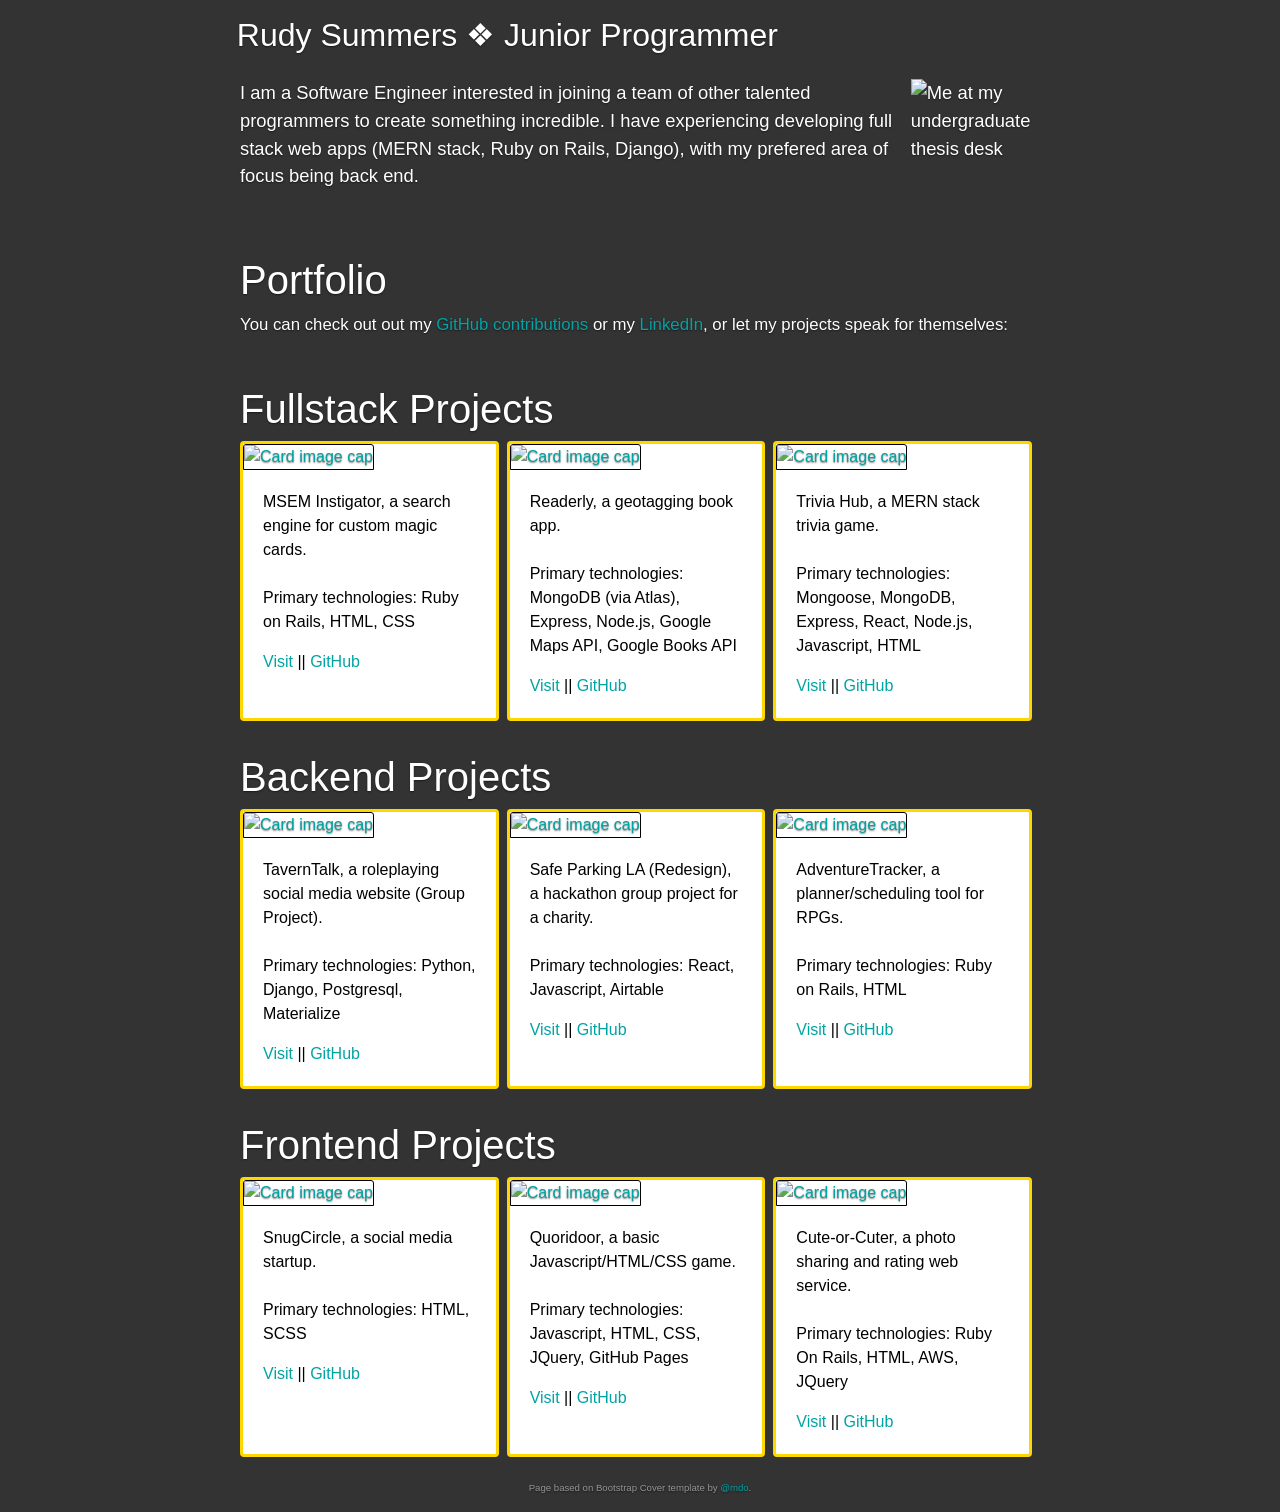
==== commit c9f34523: "Updated to look better" ====
--- a/index.html
+++ b/index.html
@@ -33,7 +33,7 @@
         <br>
 
         <div class="intro">
-          <img src="https://i.imgur.com/EvGni8Z.jpg" 
+          <img class="pfp" src="https://i.imgur.com/EvGni8Z.jpg" 
             alt="Me at my undergraduate thesis desk" width="147.6" height="182.4" class="center">
         <p>
           I am a Software Engineer interested in joining a team of other talented programmers 
@@ -47,7 +47,7 @@
             <a target=”_blank” href="https://github.com/rudyards">GitHub contributions</a> 
           or my 
             <a target=”_blank” href="https://www.linkedin.com/in/rudy-summers-61960042/">LinkedIn</a>, 
-          or let my projects speak for themselves (click on each for details):
+          or let my projects speak for themselves:
           </p>
         <h1 class="cover-heading">Fullstack Projects</h1>
         <div class="projects">       
--- a/cover.css
+++ b/cover.css
@@ -49,9 +49,17 @@
 }
 
 /* We only have one image. */
-img {
+.pfp {
   float:        right;
   padding-left: 1em;
+}
+
+.card img {
+  width: 100%;
+  height: 10em;
+  border-width: 1px;
+  border-style: solid;
+  border-color: black;
 }
 
 ul {
@@ -78,6 +86,9 @@
 .card {
   margin-right: .5em;
   width: 33%;
+  border-style: solid;
+  border-width: 3px;
+  border-color: gold;
 }
 
 .card-text {
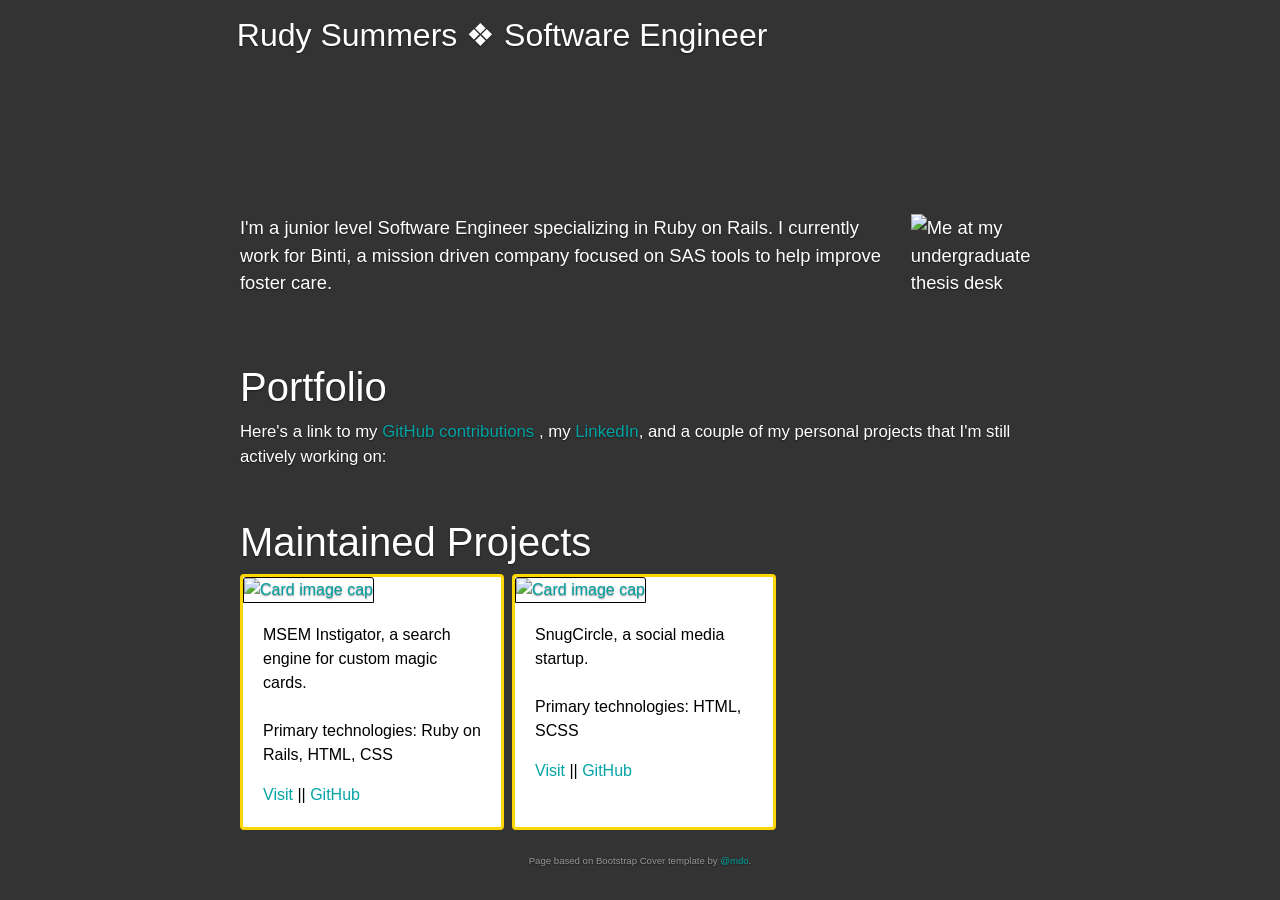
==== commit 929c577a: "Update index.html" ====
--- a/index.html
+++ b/index.html
@@ -23,7 +23,7 @@
     <div class="cover-container d-flex w-100 h-100 p-3 mx-auto flex-column">
       <header class="masthead mb-auto">
         <div class="inner">
-          <h2 class="masthead-brand title">Rudy Summers &#x2756; Junior Programmer</h3>
+          <h2 class="masthead-brand title">Rudy Summers &#x2756; Software Engineer</h3>
         </div>
       </header>
 
@@ -36,20 +36,20 @@
           <img class="pfp" src="https://i.imgur.com/EvGni8Z.jpg" 
             alt="Me at my undergraduate thesis desk" width="147.6" height="182.4" class="center">
         <p>
-          I am a Software Engineer interested in joining a team of other talented programmers 
-          to create something incredible. I have experiencing developing full stack web apps (MERN stack, Ruby on Rails, Django), with my prefered area of focus being back end.
+          I'm a junior level Software Engineer specializing in Ruby on Rails. I currently work for Binti, a mission 
+          driven company focused on SAS tools to help improve foster care. 
         </p>
         </div>
 
         <h1 class="cover-heading">Portfolio</h1>
         <p class="lead">
-          You can check out out my 
+          Here's a link to my 
             <a target=”_blank” href="https://github.com/rudyards">GitHub contributions</a> 
-          or my 
+          , my 
             <a target=”_blank” href="https://www.linkedin.com/in/rudy-summers-61960042/">LinkedIn</a>, 
-          or let my projects speak for themselves:
+          and a couple of my personal projects that I'm still actively working on:
           </p>
-        <h1 class="cover-heading">Fullstack Projects</h1>
+        <h1 class="cover-heading">Maintained Projects</h1>
         <div class="projects">       
           <div class="card">
             <a target=”_blank” href="https://msem-instigator.herokuapp.com"><img class="card-img-top" src="https://i.imgur.com/At8eZzS.jpg" alt="Card image cap"></a>
@@ -62,79 +62,6 @@
                 </p>
               </div>
           </div>
-
-          <div class="card" >
-            <a target="_blank" href="https://readerly-sdi.herokuapp.com"><img class="card-img-top" src="https://i.imgur.com/IbSt38e.jpg" alt="Card image cap"></a>
-            <div class="card-body">
-                <p class="card-text">Readerly, a geotagging book app.
-                <br>
-                <br>Primary technologies: MongoDB (via Atlas), Express, Node.js, Google Maps API, Google Books API</p>
-                <p class="card-text"><a target="_blank" href="https://readerly-sdi.herokuapp.com">Visit</a>
-                  ||
-                <a target="_blank" href="https://github.com/rudyards/Readerly">GitHub</a>
-                </p>
-              </div>
-          </div>
-
-          <div class="card" >
-            <a target="_blank" href="https://sei-trivia-hub.herokuapp.com"><img class="card-img-top" src="https://i.imgur.com/8hkVXDj.jpg" alt="Card image cap"></a>
-            <div class="card-body">
-                <p class="card-text">Trivia Hub, a MERN stack trivia game.
-                <br>
-                <br>Primary technologies: Mongoose, MongoDB, Express, React, Node.js, Javascript, HTML</p>
-                <p class="card-text"><a target="_blank" href="https://sei-trivia-hub.herokuapp.com">Visit</a>
-                  ||
-                <a target="_blank" href="https://github.com/rudyards/trivia-hub">GitHub</a>
-                </p>
-              </div>
-          </div>
-
-        </div>
-
-        <h1 class="cover-heading">Backend Projects</h1>
-        <div class="projects">       
-          <div class="card">
-            <a target="_blank" href="https://taverntalk.herokuapp.com"><img class="card-img-top" src="https://i.imgur.com/s8kVEn7.jpg" alt="Card image cap"></a>
-            <div class="card-body">
-                <p class="card-text">TavernTalk, a roleplaying social media website (Group Project).
-                <br>
-                <br>Primary technologies: Python, Django, Postgresql, Materialize</p>
-                <p class="card-text"><a target="_blank" href="https://taverntalk.herokuapp.com">Visit</a>
-                  ||
-                <a target="_blank" href="https://github.com/rudyards/TavernTalk">GitHub</a>
-              </div>
-          </div>
-
-          <div class="card">
-            <a target="_blank" href="http://spla-app.herokuapp.com/"><img class="card-img-top" src="https://i.imgur.com/LPekeTQ.jpg" alt="Card image cap"></a>
-            <div class="card-body">
-                <p class="card-text">Safe Parking LA (Redesign), a hackathon group project for a charity.
-                <br>
-                <br>Primary technologies: React, Javascript, Airtable</p>
-                <p class="card-text"><a target="_blank" href="http://spla-app.herokuapp.com/">Visit</a>
-                  ||
-                <a target="_blank" href="https://github.com/rudyards/SPLA-Redesign">GitHub</a>
-              </div>
-          </div>
-
-          <div class="card">
-            <a target="_blank" href="https://adventuretracker.herokuapp.com"><img class="card-img-top" src="https://i.imgur.com/VY2jbHj.jpg" alt="Card image cap"></a>
-            <div class="card-body">
-                <p class="card-text">AdventureTracker, a planner/scheduling tool for RPGs.
-                <br>
-                <br>Primary technologies: Ruby on Rails, HTML</p>
-                <p class="card-text"><a target="_blank" href="https://adventuretracker.herokuapp.com">Visit</a>
-                  ||
-                <a target="_blank" href="https://github.com/rudyards/adventuretracker">GitHub</a>
-              </div>
-          </div>
-
-          
-
-        </div>
-
-        <h1 class="cover-heading">Frontend Projects</h1>
-        <div class="projects">       
           <div class="card">
             <a target=”_blank” href="https://snugcircle.com/"><img class="card-img-top" src="https://i.imgur.com/l3mSmH8.jpg" alt="Card image cap"></a>
             <div class="card-body">
@@ -147,37 +74,7 @@
               </div>
           </div>
 
-          <div class="card">
-            <a target="_blank" href="http://rudysummers.com/Quoridoor/"><img class="card-img-top" src="https://i.imgur.com/NXIUOVl.jpg" alt="Card image cap"></a>
-            <div class="card-body">
-                <p class="card-text">Quoridoor, a basic Javascript/HTML/CSS game.
-                <br>
-                <br>Primary technologies: Javascript, HTML, CSS, JQuery, GitHub Pages</p>
-                <p class="card-text">
-                  <a target="_blank" href="http://rudysummers.com/Quoridoor/">Visit</a>
-                  ||
-                  <a target="_blank" href="https://github.com/rudyards/Quoridoor">GitHub</a>
-                </p>
-              </div>
-          </div>
-
-          <div class="card">
-            <a target="_blank" href="https://cute-or-cuter.com/"><img class="card-img-top" src="https://i.imgur.com/csip5Ye.jpg" alt="Card image cap"></a>
-            <div class="card-body">
-                <p class="card-text">Cute-or-Cuter, a photo sharing and rating web service.
-                <br>
-              <br>Primary technologies: Ruby On Rails, HTML, AWS, JQuery</p>
-                <p class="card-text">
-                  <a target="_blank" href="https://cute-or-cuter.com/">Visit</a>
-                  ||
-                  <a target="_blank" href="https://github.com/rudyards/cute-or-cuter">GitHub</a>
-                </p>
-              </div>
-          </div>
-
         </div>
-        <!-- Button trigger modal -->
-
   
       <br>
       <footer class="mastfoot mt-auto text-center">
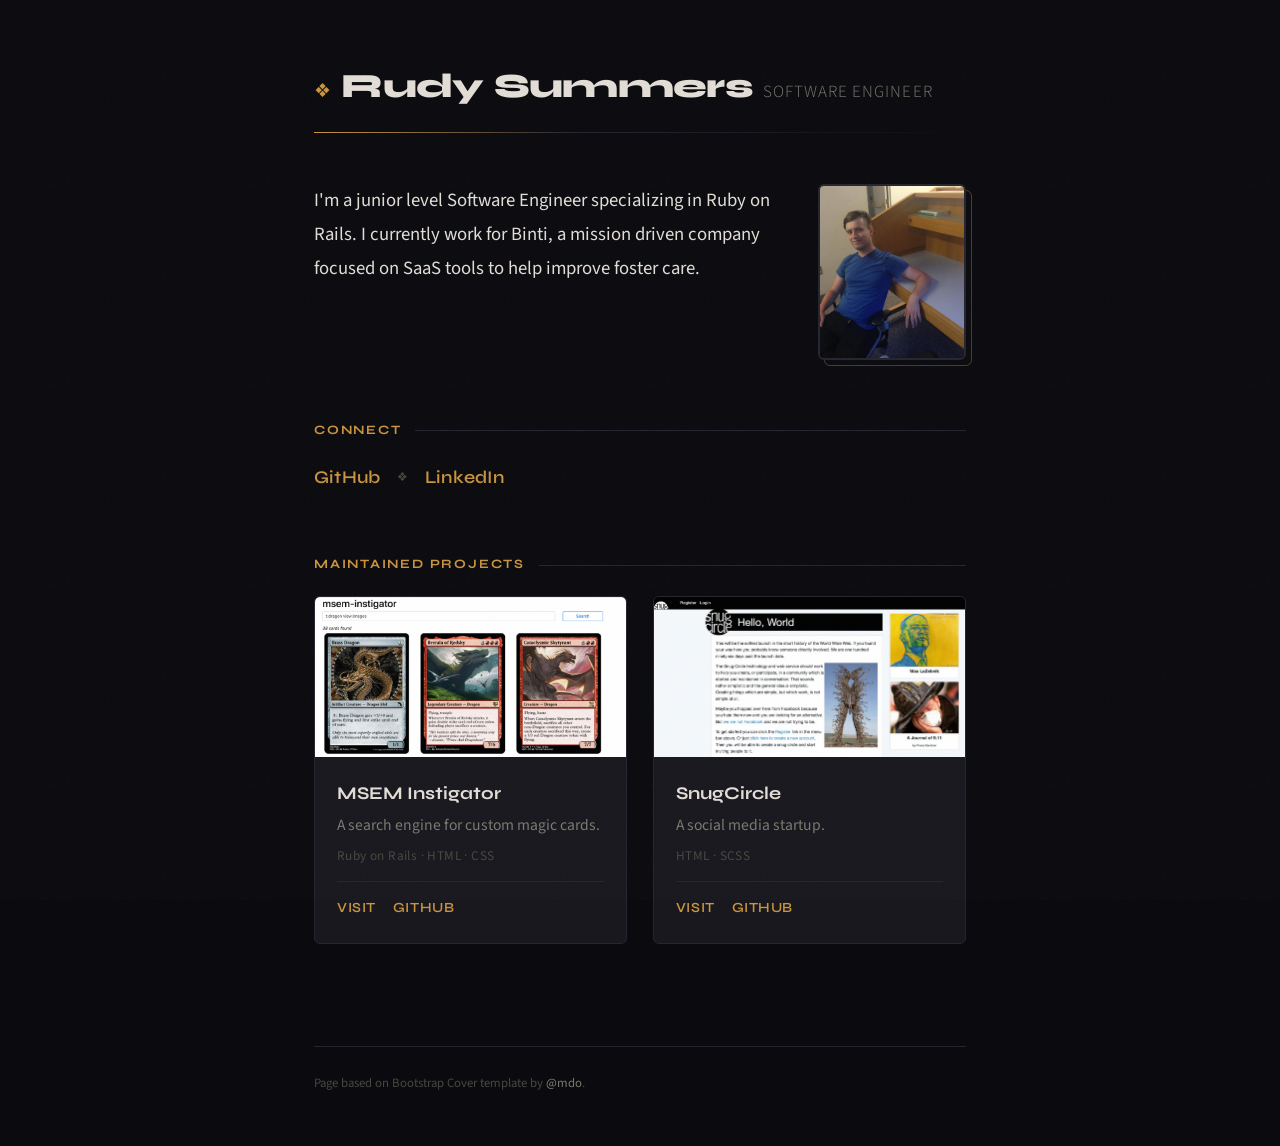
==== commit 0f753ab1: "Modernize site: drop Bootstrap/jQuery, use semantic HTML + custom CSS - Replace Bootstrap 4 and jQue" ====
--- a/index.html
+++ b/index.html
@@ -1,92 +1,95 @@
 <!doctype html>
 <html lang="en">
+<head>
+  <meta charset="utf-8">
+  <meta name="viewport" content="width=device-width, initial-scale=1">
+  <meta name="description" content="Rudy Summers — Software Engineer">
+  <meta name="author" content="Rudy Summers">
+  <title>Rudy Summers — Software Engineer</title>
+  <link rel="preconnect" href="https://fonts.googleapis.com">
+  <link rel="preconnect" href="https://fonts.gstatic.com" crossorigin>
+  <link href="https://fonts.googleapis.com/css2?family=Syne:wght@400;600;700;800&family=Source+Sans+3:ital,wght@0,300;0,400;0,600;1,400&display=swap" rel="stylesheet">
+  <link rel="stylesheet" href="style.css">
+</head>
+<body>
 
-  <head>
-    <!-- Required meta tags -->
-    <meta charset="utf-8">
-    <meta name="viewport" content="width=device-width, initial-scale=1, shrink-to-fit=no">
-    <meta name="description" content="">
-    <meta name="author" content="">
+  <div class="grain"></div>
 
-    <!-- jQuery first then Bootstrap JS -->    
-    <script src="https://code.jquery.com/jquery-3.3.1.js"></script>
-    <script src="https://stackpath.bootstrapcdn.com/bootstrap/4.1.3/js/bootstrap.min.js" integrity="sha384-ChfqqxuZUCnJSK3+MXmPNIyE6ZbWh2IMqE241rYiqJxyMiZ6OW/JmZQ5stwEULTy" crossorigin="anonymous"></script>
+  <header class="header">
+    <div class="header-inner">
+      <span class="header-mark">&#x2756;</span>
+      <p class="header-name">Rudy Summers</p>
+      <p class="header-role">Software Engineer</p>
+    </div>
+    <div class="header-rule"></div>
+  </header>
 
-    <!-- Bootstrap CSS -->
-    <link rel="stylesheet" href="https://stackpath.bootstrapcdn.com/bootstrap/4.1.3/css/bootstrap.min.css" integrity="sha384-MCw98/SFnGE8fJT3GXwEOngsV7Zt27NXFoaoApmYm81iuXoPkFOJwJ8ERdknLPMO" crossorigin="anonymous">
-    <link href="cover.css" rel="stylesheet">
+  <main>
+    <section class="intro">
+      <div class="intro-text">
+        <p>
+          I'm a junior level Software Engineer specializing in Ruby on Rails. I currently work for Binti, a mission
+          driven company focused on SaaS tools to help improve foster care.
+        </p>
+      </div>
+      <div class="intro-photo">
+        <img src="images/profile.jpg"
+             alt="Me at my undergraduate thesis desk"
+             width="148" height="182">
+      </div>
+    </section>
 
-    <title>Rudy Summers Portfolio</title>
-  </head>
+    <section class="links">
+      <h2 class="section-label">Connect</h2>
+      <div class="links-row">
+        <a href="https://github.com/rudyards" target="_blank" rel="noopener">GitHub</a>
+        <span class="link-sep">&#x2756;</span>
+        <a href="https://www.linkedin.com/in/rudy-summers-61960042/" target="_blank" rel="noopener">LinkedIn</a>
+      </div>
+    </section>
 
-  <body>
-    <div class="cover-container d-flex w-100 h-100 p-3 mx-auto flex-column">
-      <header class="masthead mb-auto">
-        <div class="inner">
-          <h2 class="masthead-brand title">Rudy Summers &#x2756; Software Engineer</h3>
-        </div>
-      </header>
+    <section class="projects">
+      <h2 class="section-label">Maintained Projects</h2>
+      <div class="project-grid">
 
-      <main role="main" class="inner cover">        
-        <div class="col-sm-4 center">
-        </div>
-        <br>
+        <article class="project-card">
+          <a href="https://msem-instigator.herokuapp.com" target="_blank" rel="noopener" class="card-img-link">
+            <img src="images/msem-instigator.jpg" alt="MSEM Instigator screenshot">
+          </a>
+          <div class="card-body">
+            <h3>MSEM Instigator</h3>
+            <p>A search engine for custom magic cards.</p>
+            <p class="card-tech">Ruby on Rails &middot; HTML &middot; CSS</p>
+            <div class="card-links">
+              <a href="https://msem-instigator.herokuapp.com" target="_blank" rel="noopener">Visit</a>
+              <a href="https://github.com/rudyards/frontend" target="_blank" rel="noopener">GitHub</a>
+            </div>
+          </div>
+        </article>
 
-        <div class="intro">
-          <img class="pfp" src="https://i.imgur.com/EvGni8Z.jpg" 
-            alt="Me at my undergraduate thesis desk" width="147.6" height="182.4" class="center">
-        <p>
-          I'm a junior level Software Engineer specializing in Ruby on Rails. I currently work for Binti, a mission 
-          driven company focused on SAS tools to help improve foster care. 
-        </p>
-        </div>
+        <article class="project-card">
+          <a href="https://snugcircle.com/" target="_blank" rel="noopener" class="card-img-link">
+            <img src="images/snugcircle.jpg" alt="SnugCircle screenshot">
+          </a>
+          <div class="card-body">
+            <h3>SnugCircle</h3>
+            <p>A social media startup.</p>
+            <p class="card-tech">HTML &middot; SCSS</p>
+            <div class="card-links">
+              <a href="https://snugcircle.com/" target="_blank" rel="noopener">Visit</a>
+              <a href="https://github.com/ColinSummers/circle" target="_blank" rel="noopener">GitHub</a>
+            </div>
+          </div>
+        </article>
 
-        <h1 class="cover-heading">Portfolio</h1>
-        <p class="lead">
-          Here's a link to my 
-            <a target=”_blank” href="https://github.com/rudyards">GitHub contributions</a> 
-          , my 
-            <a target=”_blank” href="https://www.linkedin.com/in/rudy-summers-61960042/">LinkedIn</a>, 
-          and a couple of my personal projects that I'm still actively working on:
-          </p>
-        <h1 class="cover-heading">Maintained Projects</h1>
-        <div class="projects">       
-          <div class="card">
-            <a target=”_blank” href="https://msem-instigator.herokuapp.com"><img class="card-img-top" src="https://i.imgur.com/At8eZzS.jpg" alt="Card image cap"></a>
-            <div class="card-body">
-                <p class="card-text">MSEM Instigator, a search engine for custom magic cards.
-                <br>
-                <br>Primary technologies: Ruby on Rails, HTML, CSS</p>
-                <p class="card-text"> <a target=”_blank” href="https://msem-instigator.herokuapp.com">Visit</a>  ||  
-                <a target="_blank" href="https://github.com/rudyards/frontend">GitHub</a>
-                </p>
-              </div>
-          </div>
-          <div class="card">
-            <a target=”_blank” href="https://snugcircle.com/"><img class="card-img-top" src="https://i.imgur.com/l3mSmH8.jpg" alt="Card image cap"></a>
-            <div class="card-body">
-                <p class="card-text">SnugCircle, a social media startup.
-                <br>
-                <br>Primary technologies: HTML, SCSS</p>
-                <p class="card-text"> <a target=”_blank” href="https://snugcircle.com/">Visit</a>  ||  
-                <a target="_blank" href="https://github.com/ColinSummers/circle">GitHub</a>
-                </p>
-              </div>
-          </div>
+      </div>
+    </section>
+  </main>
 
-        </div>
-  
-      <br>
-      <footer class="mastfoot mt-auto text-center">
-        <div class="inner">
-          <p class="tiny">
-            Page based on Bootstrap Cover template by 
-            <a href="https://twitter.com/mdo">@mdo</a>.
-            </p>
-        </div>
-      </footer>
-    </div>
-    <script src='main.js'></script> 
-  </body>
+  <footer class="footer">
+    <div class="footer-rule"></div>
+    <p>Page based on Bootstrap Cover template by <a href="https://twitter.com/mdo" target="_blank" rel="noopener">@mdo</a>.</p>
+  </footer>
 
+</body>
 </html>
--- a/style.css
+++ b/style.css
@@ -0,0 +1,354 @@
+:root {
+  --bg: #0b0b0f;
+  --surface: #141418;
+  --card: #18181e;
+  --card-border: #252530;
+  --accent: #c9943e;
+  --accent-glow: #d4a652;
+  --text: #e2ddd6;
+  --text-muted: #7d7870;
+  --text-dim: #4a4640;
+  --radius: 6px;
+}
+
+*,
+*::before,
+*::after {
+  margin: 0;
+  padding: 0;
+  box-sizing: border-box;
+}
+
+html {
+  font-size: 17px;
+  scroll-behavior: smooth;
+}
+
+body {
+  font-family: "Source Sans 3", "Georgia", serif;
+  background: var(--bg);
+  color: var(--text);
+  line-height: 1.7;
+  min-height: 100dvh;
+  -webkit-font-smoothing: antialiased;
+}
+
+.grain {
+  position: fixed;
+  inset: 0;
+  pointer-events: none;
+  z-index: 9999;
+  opacity: 0.03;
+  background-image: url("data:image/svg+xml,%3Csvg viewBox='0 0 256 256' xmlns='http://www.w3.org/2000/svg'%3E%3Cfilter id='n'%3E%3CfeTurbulence type='fractalNoise' baseFrequency='0.9' numOctaves='4' stitchTiles='stitch'/%3E%3C/filter%3E%3Crect width='100%25' height='100%25' filter='url(%23n)'/%3E%3C/svg%3E");
+  background-repeat: repeat;
+  background-size: 200px;
+}
+
+a {
+  color: var(--accent);
+  text-decoration: none;
+  transition: color 0.2s;
+}
+
+a:hover,
+a:focus-visible {
+  color: var(--accent-glow);
+}
+
+img {
+  display: block;
+  max-width: 100%;
+  height: auto;
+}
+
+/* ---- Header ---- */
+
+.header {
+  max-width: 720px;
+  margin: 0 auto;
+  padding: 4rem 2rem 0;
+}
+
+.header-inner {
+  display: flex;
+  align-items: baseline;
+  gap: 0.6rem;
+  flex-wrap: wrap;
+}
+
+.header-mark {
+  color: var(--accent);
+  font-size: 1.1rem;
+  line-height: 1;
+}
+
+.header-name {
+  font-family: "Syne", sans-serif;
+  font-weight: 800;
+  font-size: 2rem;
+  letter-spacing: -0.02em;
+  line-height: 1.1;
+  color: var(--text);
+}
+
+.header-role {
+  font-weight: 300;
+  font-size: 1rem;
+  color: var(--text-muted);
+  letter-spacing: 0.06em;
+  text-transform: uppercase;
+}
+
+.header-rule {
+  margin-top: 1.5rem;
+  height: 1px;
+  background: linear-gradient(to right, var(--accent) 0%, var(--card-border) 40%, transparent 100%);
+}
+
+/* ---- Main ---- */
+
+main {
+  max-width: 720px;
+  margin: 0 auto;
+  padding: 0 2rem 4rem;
+}
+
+/* ---- Intro ---- */
+
+.intro {
+  display: flex;
+  gap: 2.5rem;
+  align-items: flex-start;
+  padding: 3rem 0 2rem;
+}
+
+.intro-text {
+  flex: 1;
+  font-size: 1.1rem;
+  line-height: 1.8;
+}
+
+.intro-photo {
+  flex-shrink: 0;
+  position: relative;
+}
+
+.intro-photo img {
+  width: 148px;
+  border-radius: var(--radius);
+  border: 2px solid var(--card-border);
+}
+
+.intro-photo::after {
+  content: "";
+  position: absolute;
+  inset: 6px -6px -6px 6px;
+  border: 1px solid var(--accent);
+  border-radius: var(--radius);
+  opacity: 0.35;
+  z-index: -1;
+}
+
+/* ---- Section Labels ---- */
+
+.section-label {
+  font-family: "Syne", sans-serif;
+  font-weight: 700;
+  font-size: 0.75rem;
+  letter-spacing: 0.14em;
+  text-transform: uppercase;
+  color: var(--accent);
+  margin-bottom: 1.2rem;
+  display: flex;
+  align-items: center;
+  gap: 0.8rem;
+}
+
+.section-label::after {
+  content: "";
+  flex: 1;
+  height: 1px;
+  background: var(--card-border);
+}
+
+/* ---- Links ---- */
+
+.links {
+  padding: 1.5rem 0 2.5rem;
+}
+
+.links-row {
+  display: flex;
+  align-items: center;
+  gap: 1rem;
+}
+
+.links-row a {
+  font-family: "Syne", sans-serif;
+  font-weight: 600;
+  font-size: 1.05rem;
+  letter-spacing: 0.01em;
+  border-bottom: 1px solid transparent;
+  padding-bottom: 2px;
+  transition: border-color 0.2s, color 0.2s;
+}
+
+.links-row a:hover {
+  border-bottom-color: var(--accent-glow);
+}
+
+.link-sep {
+  color: var(--text-dim);
+  font-size: 0.7rem;
+  user-select: none;
+}
+
+/* ---- Projects ---- */
+
+.projects {
+  padding: 1rem 0 2rem;
+}
+
+.project-grid {
+  display: grid;
+  grid-template-columns: 1fr 1fr;
+  gap: 1.5rem;
+}
+
+.project-card {
+  background: var(--card);
+  border: 1px solid var(--card-border);
+  border-radius: var(--radius);
+  overflow: hidden;
+  transition: border-color 0.25s, transform 0.25s;
+}
+
+.project-card:hover {
+  border-color: var(--accent);
+  transform: translateY(-3px);
+}
+
+.card-img-link {
+  display: block;
+  overflow: hidden;
+}
+
+.card-img-link img {
+  width: 100%;
+  height: 160px;
+  object-fit: cover;
+  transition: transform 0.4s ease;
+}
+
+.project-card:hover .card-img-link img {
+  transform: scale(1.04);
+}
+
+.card-body {
+  padding: 1.2rem 1.3rem 1.4rem;
+}
+
+.card-body h3 {
+  font-family: "Syne", sans-serif;
+  font-weight: 700;
+  font-size: 1.05rem;
+  margin-bottom: 0.35rem;
+  color: var(--text);
+}
+
+.card-body p {
+  font-size: 0.92rem;
+  color: var(--text-muted);
+  line-height: 1.5;
+}
+
+.card-tech {
+  font-size: 0.78rem !important;
+  letter-spacing: 0.03em;
+  color: var(--text-dim) !important;
+  margin-top: 0.5rem;
+}
+
+.card-links {
+  display: flex;
+  gap: 1rem;
+  margin-top: 0.9rem;
+  padding-top: 0.8rem;
+  border-top: 1px solid var(--card-border);
+}
+
+.card-links a {
+  font-family: "Syne", sans-serif;
+  font-size: 0.82rem;
+  font-weight: 600;
+  letter-spacing: 0.04em;
+  text-transform: uppercase;
+}
+
+/* ---- Footer ---- */
+
+.footer {
+  max-width: 720px;
+  margin: 0 auto;
+  padding: 0 2rem 3rem;
+}
+
+.footer-rule {
+  height: 1px;
+  background: var(--card-border);
+  margin-bottom: 1.5rem;
+}
+
+.footer p {
+  font-size: 0.75rem;
+  color: var(--text-dim);
+}
+
+.footer a {
+  color: var(--text-muted);
+}
+
+/* ---- Responsive ---- */
+
+@media (max-width: 600px) {
+  html {
+    font-size: 16px;
+  }
+
+  .header {
+    padding-top: 2.5rem;
+  }
+
+  .header-inner {
+    flex-direction: column;
+    gap: 0.2rem;
+  }
+
+  .header-mark {
+    display: none;
+  }
+
+  .intro {
+    flex-direction: column-reverse;
+    gap: 1.5rem;
+    align-items: center;
+    text-align: center;
+  }
+
+  .intro-photo img {
+    width: 120px;
+  }
+
+  .links-row {
+    justify-content: center;
+  }
+
+  .project-grid {
+    grid-template-columns: 1fr;
+    gap: 1.2rem;
+  }
+
+  .footer {
+    text-align: center;
+  }
+}
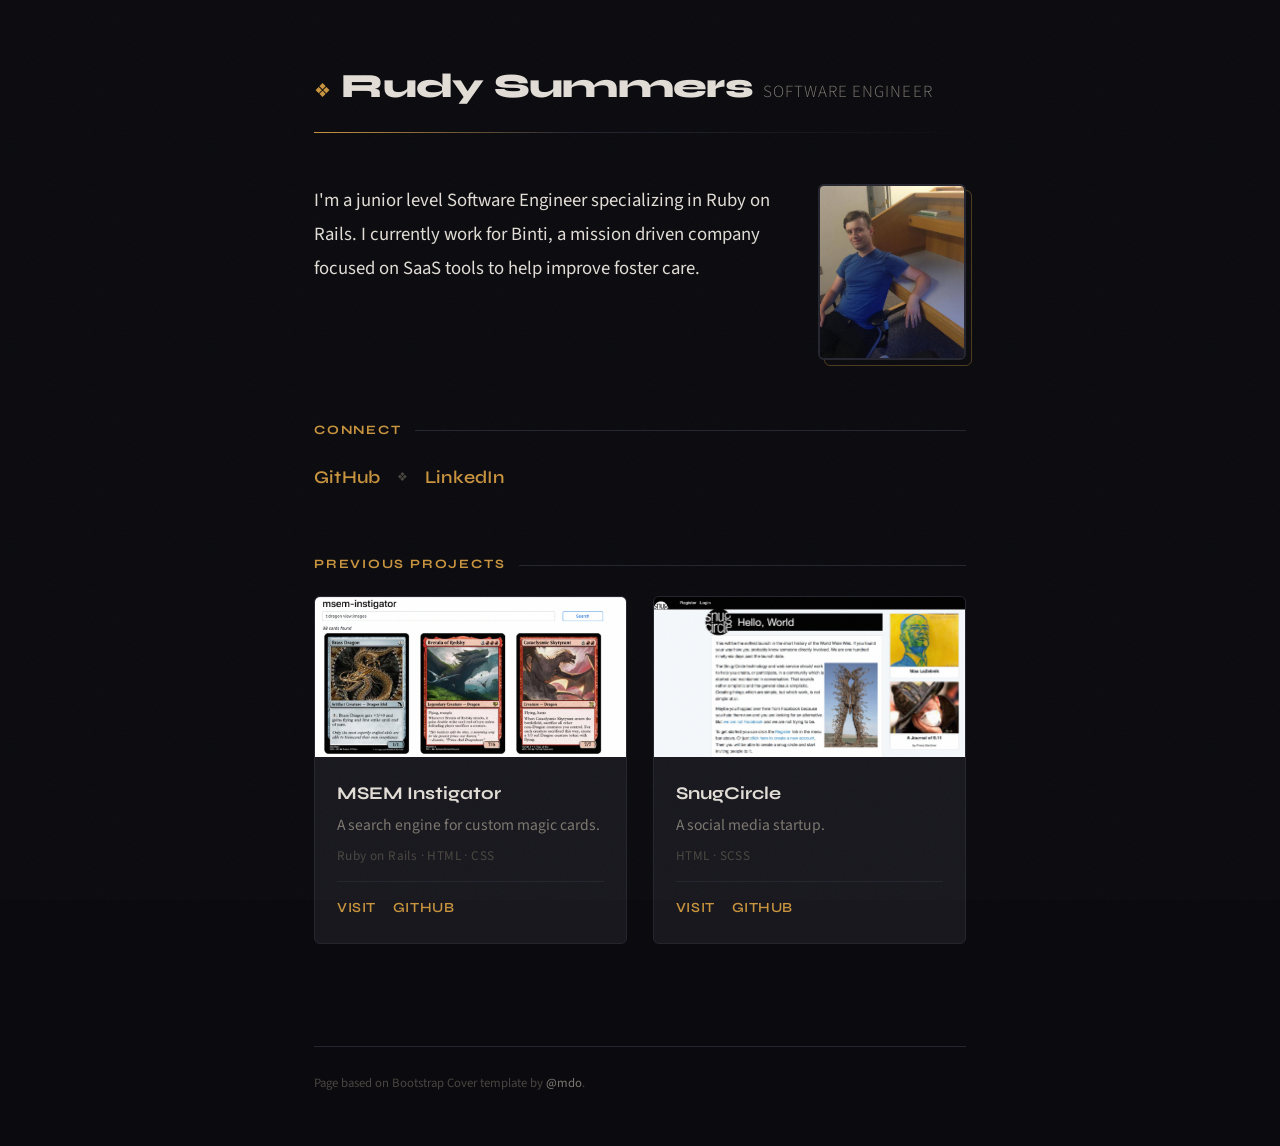
==== commit 4d7f3653: "Add sketchbook gallery and update index - Rename "Maintained Projects" to "Previous Projects" - Add " ====
--- a/index.html
+++ b/index.html
@@ -49,7 +49,7 @@
     </section>
 
     <section class="projects">
-      <h2 class="section-label">Maintained Projects</h2>
+      <h2 class="section-label">Previous Projects</h2>
       <div class="project-grid">
 
         <article class="project-card">
